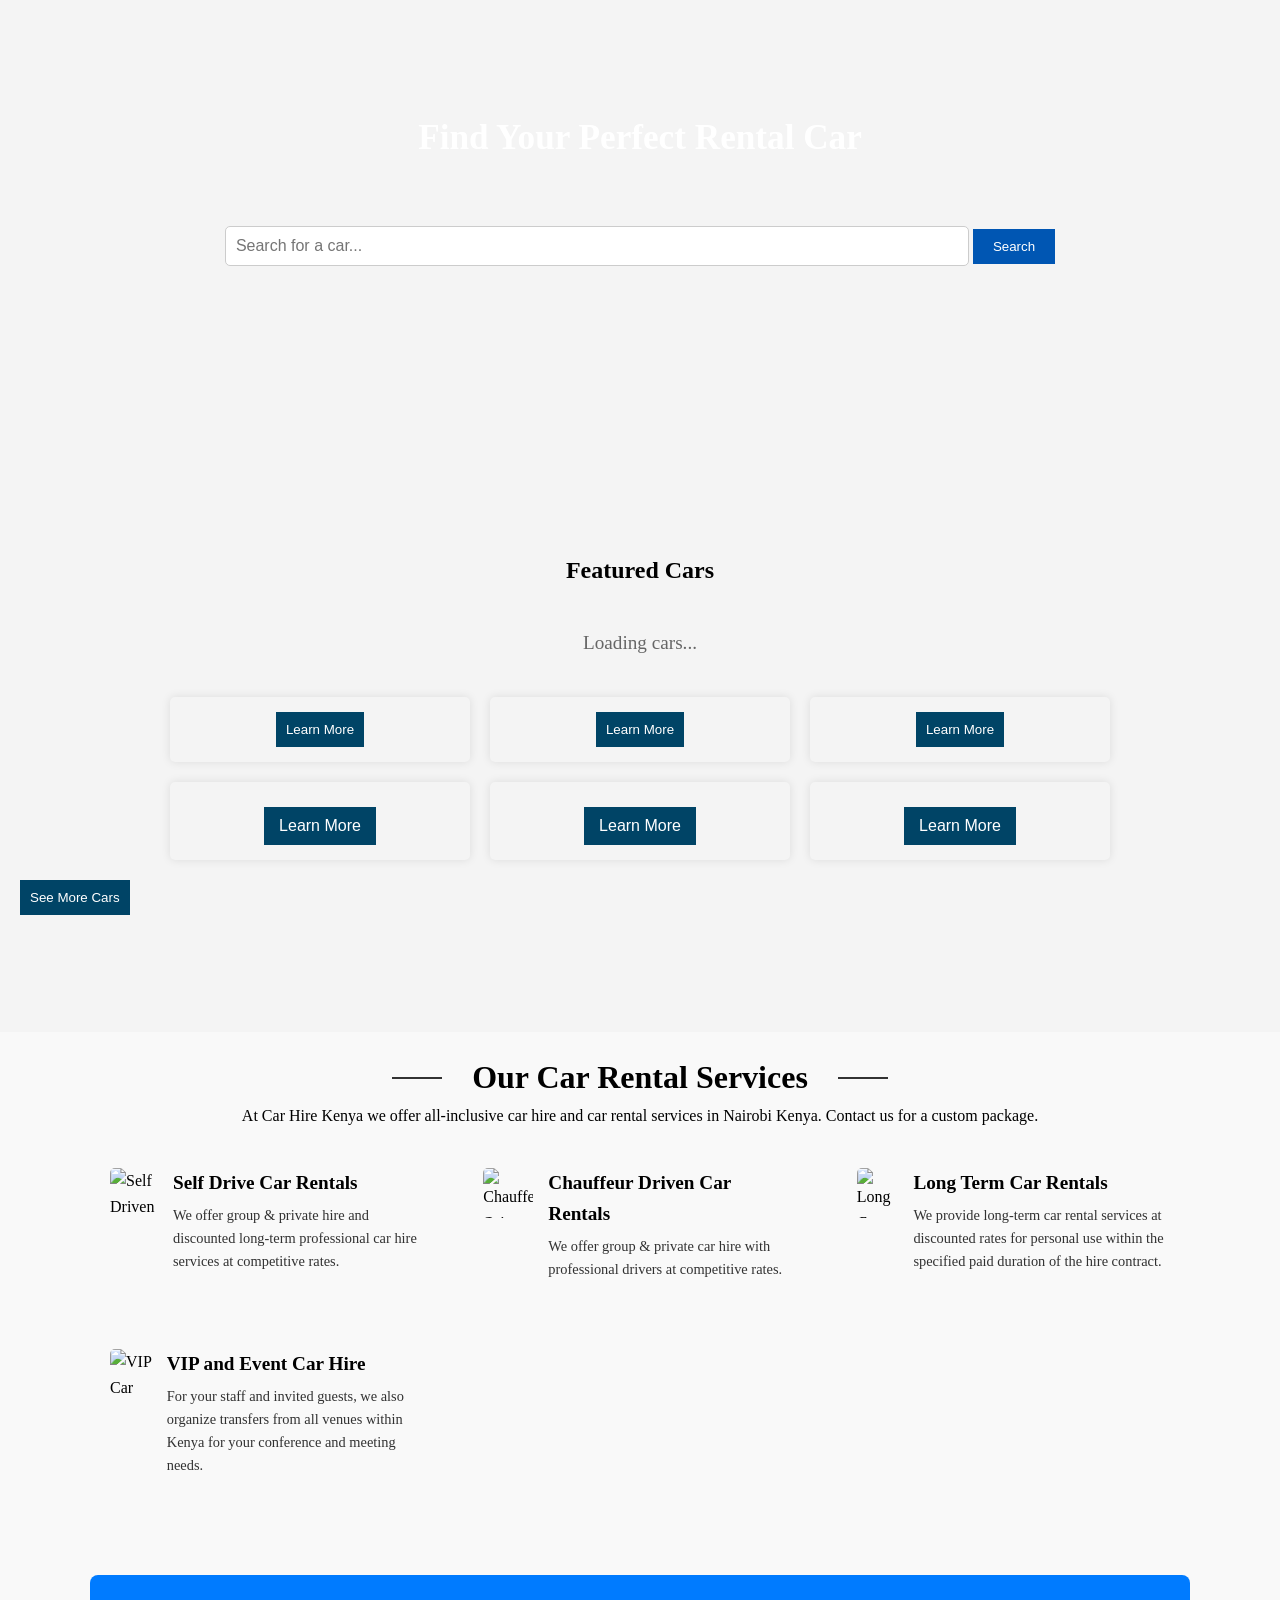
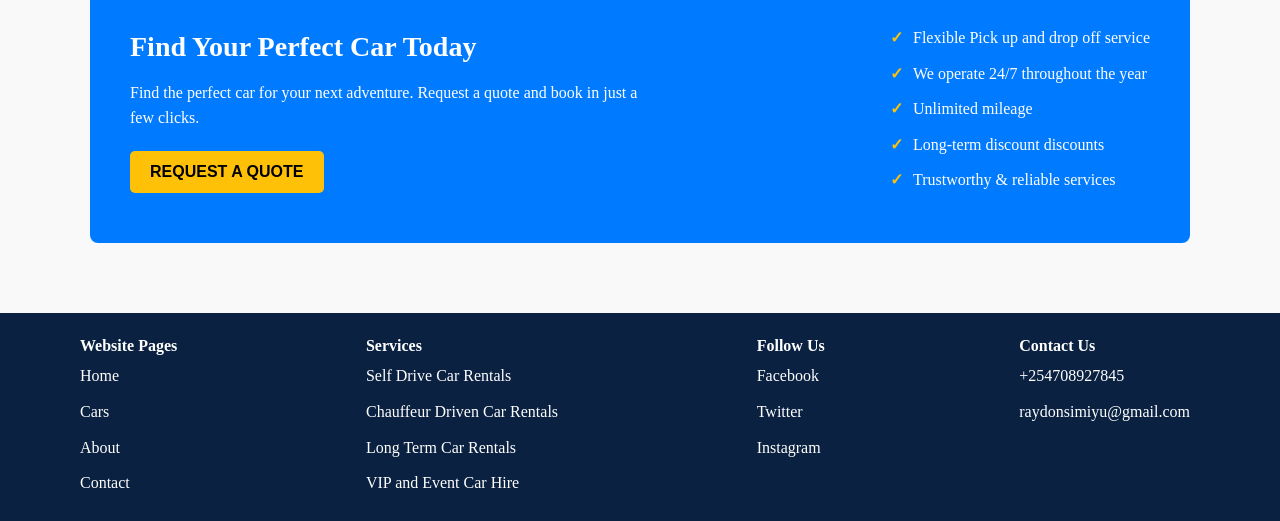
==== index.html @ e8caa2e8 "First commit" ====
<!DOCTYPE html>
<html lang="en">
<head>
    <meta charset="UTF-8">
    <meta name="viewport" content="width=device-width, initial-scale=1.0">
    <title>Group Five | Car Hiring Website</title>
    <link rel="stylesheet" href="styles.css">
</head>
<body>
    

    <section class="hero">
        <h1>Find Your Perfect Rental Car</h1>
        <input type="text" id="search" placeholder="Search for a car...">
        <button id="searchBtn">Search</button>
    </section>

    <section id="cars" class="featured-cars">
        <h2><b>Featured Cars</b></h2>
        <!-- Cars will be loaded dynamically -->
        <div id="loading">Loading cars...</div>
        <div class="car-list">
            <div class="car-card">
                    <button>Learn More</button>
              </a>
            </div>
            <div class="car-card">
                    <button>Learn More</button>
              </a>
              
            </div>
            <div class="car-card">
                
                    <button>Learn More</button>
                </a>
            </div>
            <div class="car-card">
                
                <button class="book-btn">Learn More</button>
            </div>
            <div class="car-card">
                
                <button class="book-btn">Learn More</button>
            </div>
            <div class="car-card">
                
                <button class="book-btn">Learn More</button>
            </div>
        </div>

        <div class="more-cars">
            <a href="cars.html">
                <button>See More Cars</button>
          </a>
        </div>
    </section>

    <section id="services" class="services-section">
        <section class="services-heading-section">
            <h2 class="services-section-h2">Our Car Rental Services</h2>
            <p>At Car Hire Kenya we offer all-inclusive car hire and car rental services in Nairobi Kenya. Contact us for a custom package.</p>
        </section>
        <div class="services-cards-container">
            <div class="service-card">
                <img src="./assets/icons/car-rentel.png" alt="Self Driven Car Rentals">
                <div class="service-content">
                    <h3>Self Drive Car Rentals</h3>
                    <p>We offer group & private hire and discounted long-term professional car hire services at competitive rates.</p>
                    
                </div>
            </div>
    
            <div class="service-card">
                <img src="./assets/icons/chauffer-driven-car-hire.png" alt="Chauffeur Driven Car Rental">
                <div class="service-content">
                    <h3>Chauffeur Driven Car Rentals</h3>
                    <p>We offer group & private car hire with professional drivers at competitive rates.</p>
                    
                </div>
            </div>
    
            <div class="service-card">
                <img src="./assets/icons/long-term-car-hire.png" alt="Long Term Car Rental">
                <div class="service-content">
                    <h3>Long Term Car Rentals</h3>
                    <p>We provide long-term car rental services at discounted rates for personal use within the specified paid duration of the hire contract.</p>
                    
                </div>
            </div>
    
            <div class="service-card">
                <img src="./assets/icons/vip-car-hire.png" alt="VIP Car Rental">
                <div class="service-content">
                    <h3>VIP and Event Car Hire</h3>
                    <p>For your staff and invited guests, we also organize transfers from all venues within Kenya for your conference and meeting needs.</p>
                    
                </div>
            </div>
        </div>
    </section>

    <section class="final-cta-section">
        <div class="rental-section">
            <div class="rental-content">
                <h2>Find Your Perfect Car Today</h2>
                <p>Find the perfect car for your next adventure. Request a quote and book in just a few clicks.</p>
                <a href="request-quote-page.html"><button class="last-cta-btn">REQUEST A QUOTE</button></a>
            </div>
            <div class="rental-features">
                <ul>
                    <li>Flexible Pick up and drop off service</li>
                    <li>We operate 24/7 throughout the year</li>
                    <li>Unlimited mileage</li>
                    <li>Long-term discount discounts</li>
                    <li>Trustworthy & reliable services</li>
                </ul>
            </div>
        </div>
    </section>

    <section class="footer-section">
        <div class="footer-section-container">
            <div class="site-pages">
                <h4>Website Pages</h4>
                <ul>
                    <li><a href="index.html">Home</a></li>
                    <li><a href="cars.html">Cars</a></li>
                    <li><a href="about-page.html">About</a></li>
                    <li><a href="contact-page.html">Contact</a></li>
                </ul>
            </div>
    
            <div class="services">
                <h4>Services</h4>
                <ul>
                    <li><a href="#">Self Drive Car Rentals</a></li>
                    <li><a href="#">Chauffeur Driven Car Rentals</a></li>
                    <li><a href="#">Long Term Car Rentals</a></li>
                    <li><a href="#">VIP and Event Car Hire</a></li>
                </ul>
            </div>
    
            <div class="social-media-links">
                <h4>Follow Us</h4>
                <ul>
                    <li><a href="https://www.facebook.com" target="_blank">Facebook</a></li>
                    <li><a href="https://www.twitter.com" target="_blank">Twitter</a></li>
                    <li><a href="https://www.instagram.com" target="_blank">Instagram</a></li>
                </ul>
            </div>
    
    
            <div class="contact-info">
                <h4>Contact Us</h4>
                <ul>
                    <li><a href="tel:+254708927845">+254708927845</a></li>
                </ul>
                <ul>
                    <li><a href="mailto:raydonsimiyu@gmail.com">raydonsimiyu@gmail.com</a></li>
                </ul>
                
            </div>
        </div>
        
    </section>

    <script type="module" src="script.js"></script>
</body>
</html>
---- styles.css ----
:root {
        
        --button-color: #007bff;
        --button-color-hover:#0056b3;
        --primary-color-dark:#db6f35;
        --text-dark:#333333;
        --text-light:#767268;
        --white-pure:#ffffff;
        --white-smoke:#f9f9f9;
        --max-width:1200px;
        --header-font:"Bebas Neue", sans-serif;          
    }

/* Global Styles */
* {
    padding: 0;
    margin: 0;
    box-sizing: border-box;
  }
  
  body {
    margin: 0;
    padding: 0;
    background-color: #f4f4f4;
    font-family: open sans;
    box-sizing: border-box;
    line-height: 1.6;
  }

 /* Navigation Bar */
.navbar {
    display: flex;
    justify-content: space-between;
    align-items: center;
    background: #0A2141;
    color: white;
    padding: 15px 20px;
  }
  
  .logo {
    font-size: 1.5rem;
    font-weight: bold;
  }.logo a {
    text-decoration: none;
    color: white;
  }

  .logo a:hover {
    text-decoration: none;
    color: #FFC107;
  }
  
  /* Navigation Links */
  .nav-links {
    list-style: none;
    display: flex;
    gap: 15px;
  }
  
  .nav-links li {
    display: inline;
  }
  
  .nav-links a {
    text-decoration: none;
    color: white;
    font-weight: 600;
    padding: 8px 5px;
    transition: 0.3s;
  }
  
  .nav-links a:hover {
    color: #FFC107;
    
  }
  
  /* Hamburger Menu Button */
  .hamburger {
    display: none; /* Hide by default */
    font-size: 1.8rem;
    background: none;
    border: none;
    color: white;
    cursor: pointer;
    transition: 0.3s;
  }
  
  /* Mobile Styles */
  @media (max-width: 768px) {
    .nav-links {
        display: none;
        flex-direction: column;
        position: absolute;
        top: 60px;
        right: 0;
        background: #0A2141;
        width: 100%;
        text-align: center;
        padding: 10px 0;
    }
  
    .nav-links.active {
        display: flex;
    }
  
    .nav-links li {
        display: block;
        padding: 10px 0;
    }
  
    .hamburger {
        display: block; /* Show hamburger menu */
    }

    .hero {
        background-size: contain;
    }
  }

.hero {
    text-align: center;
    padding: 50px 20px;
    background: #007BFF;
    color: white;
}
.hero {
    background: url(assets/hero-section-images/header-drone-image.erased.png) no-repeat center center/cover;
    
}

.hero {
    min-height: 59vh;
}

.hero h1 {
    font-size: 2.2em;
    margin-top: 60px;
    color: var(--white-pure);
}

.hero input {
    padding: 10px;
    width: 60%;
    margin-top: 60px;
}
.hero button {
    padding: 10px 20px;
    margin-top: 60px;
    cursor: pointer;
    background: #0056b3;
    color: white;
    border: none;
}

.featured-cars {
        text-align: center;
        padding: 20px 20px;
        
    }
    .featured-cars .h2 {
        margin-top: 20px;
        margin-bottom: 60px;
    }
    .car-list {
        display: flex;
        justify-content: center;
        gap: 20px;
        flex-wrap: wrap;
    }
    .car-card {
        background: white;
        padding: 20px;
        border-radius: 10px;
        box-shadow: 0 0 10px rgba(0, 0, 0, 0.1);
    }
    .car-card img {
        max-width: 100%;
        border-radius: 10px;
    }
    .book-btn {
        padding: 10px;
        background: #28a745;
        color: white;
        border: none;
        cursor: pointer;
        margin-top: 10px;
    }
    

    /* Services Section */
    
    .services-section {
        margin-top: 6%;
        margin-bottom: 0%;
        background-color: #F9F9F9;
    }
    
    .services-heading-section {
        text-align: center;
        padding: 20px;
    }
    
    .services-section-h2 {
        position: relative;
        display: inline-block;
        font-size: 2em;
        margin: 0;
        padding: 0 20px;
    }
    
    .services-section-h2::before,
    .services-section-h2::after {
        content: '';
        position: absolute;
        top: 50%;
        width: 50px;
        height: 2px;
        background-color: #333;
    }
    
    .services-section-h2::before {
        left: -60px;
    }
    
    .services-section-h2::after {
        right: -60px;
    }
    
    @media (max-width: 600px) {
        .services-section-h2::before,
        .services-section-h2::after {
            display: none;
            
        }
    }
    
    .services-cards-container {
        max-width: 1100px;
        margin: auto;
        display: grid;
        grid-template-columns: repeat(auto-fit, minmax(300px, 1fr));
        gap: 20px;
        justify-content: center;
        grid-auto-flow: row dense; /* Helps in handling the layout */
    }
    
    .service-card {
        background: rgba(255, 255, 255, 0.05);
        padding: 20px;
        border-radius: 10px;
        display: flex;
        align-items: flex-start;
        gap: 15px;
        transition: transform 0.3s ease;
    }
    
    .service-card:hover {
        transform: translateY(-5px);
    }
    
    .service-card img {
        width: 50px;
        height: 50px;
    }
    
    .service-content h3 {
        font-size: 1.2em;
        margin-bottom: 5px;
    }
    
    .service-content p {
        font-size: 0.9em;
        opacity: 0.8;
        margin-bottom: 8px;
    }
    
    .service-content a {
        color: #4a90e2;
        text-decoration: none;
        font-weight: bold;
        font-size: 0.9em;
    }
    
    /* Responsive Design */
    @media (max-width: 768px) {
        .service-card:nth-child(odd):last-child {
        grid-column: span 2;
        justify-self: center;
        max-width: 50%;
    }
    }
  
    /*Final CTA Section*/
.final-cta-section {
    background: #F9F9F9;
    padding: 20px
  }
  
  .rental-section {
    background: #007BFF;
    color: #fff;
    padding: 40px;
    border-radius: 8px;
    display: flex;
    justify-content: space-between;
    align-items: center;
    max-width: 1100px;
    margin: 50px auto;
  }
  .rental-content {
    max-width: 50%;
  }
  .rental-content h2 {
    font-size: 28px;
    margin-bottom: 10px;
  }
  .rental-content p {
    font-size: 16px;
    margin-bottom: 20px;
  }
  .last-cta-btn {
    background: #FFC107;
    color: #000;
    padding: 12px 20px;
    border: none;
    font-size: 16px;
    font-weight: bold;
    border-radius: 5px;
    cursor: pointer;
  }
  .rental-features {
    max-width: 45%;
  }
  .rental-features ul {
    list-style: none;
    padding: 0;
  }
  .rental-features ul li {
    font-size: 16px;
    margin: 10px 0;
  }
  .rental-features ul li::before {
    content: '\2713'; /* Checkmark */
    color: #FFC107;
    font-weight: bold;
    margin-right: 10px;
  }

  @media (max-width: 768px) {
    .rental-section {
      flex-direction: column;
      text-align: center;
    }
    .rental-content {
      max-width: 100%;
      text-align: center;
    }
    .rental-features {
      max-width: 100%;
      text-align: left;
    }
  }


    /* Car Listings Page */
    .car-listings {
        padding: 20px;
        text-align: center;
    }

    .car-list {
        display: flex;
        flex-wrap: wrap;
        justify-content: center;
        gap: 20px;
    }

    .car-card {
        background: #f4f4f4;
        padding: 15px;
        width: 300px;
        border-radius: 5px;
        text-align: center;
    }

    .car-card img {
        max-width: 100%;
        height: auto;
        border-radius: 5px;
    }

    .book-btn {
        background: #004466;
        color: white;
        padding: 10px;
        border: none;
        cursor: pointer;
        margin-top: 10px;
    }

    .book-btn:hover {
        background: #003355;
    }

    /* Responsive Car Listings */
    @media (max-width: 768px) {
        .car-list {
            flex-direction: column;
            align-items: center;
        }
    }

    /* Contact Page */
    .contact-section {
        max-width: 600px;
        margin: 20px auto;
        padding: 20px;
        text-align: center;
    }

    #call-button {
        background: #FFC107;
        color: #000;
        padding: 12px 20px;
        border: none;
        font-size: 16px;
        font-weight: bold;
        border-radius: 5px;
        cursor: pointer;
    }

    #call-button:hover {
        background: #003355;
        color: #FFC107;
    }

    .contact-section a #call-button:hover {
        color: #FFC107;
        text-decoration: none;
    }
    

    /* About page */
    .about-section {
        max-width: 800px;
        margin: 20px auto;
        padding: 20px;
        text-align: center;
    }

    /* Login page */
    form {
        display: flex;
        flex-direction: column;
        max-width: 600px;
                    
    }

    input, textarea {
        margin-bottom: 10px;
        padding: 10px;
        font-size: 1em;
        width: 100%;
        border: 1px solid #ccc;
        border-radius: 5px;
    }

    button {
        background: #004466;
        color: white;
        padding: 10px;
        border: none;
        cursor: pointer;
    }

    button:hover {
        background: #003355;
        color: #FFC107;
    }

    .login-section a:hover {
        color: #FFC107;
        text-decoration: none;
    }

    /*Car Details page */
    .home a {
        color: white;
        text-decoration: none;
    }

    /* Car Details Section */
    .car-details {
        max-width: 800px;
        margin: 20px auto;
        text-align: center;
    }

    .car-details h2 {
        margin-bottom: 10px;
    }

    /* Slideshow Styles */
    .slideshow-container {
        position: relative;
        max-width: 100%;
        margin: auto;
    }

    .slide {
        display: none;
    }

    img {
        width: 100%;
        border-radius: 5px;
    }

    /* Navigation Buttons */
    .prev, .next {
        position: absolute;
        top: 50%;
        transform: translateY(-50%);
        padding: 10px;
        color: white;
        background: rgba(0, 0, 0, 0.5);
        cursor: pointer;
        font-size: 20px;
        border: none;
    }

    .prev { left: 10px; }
    .next { right: 10px; }

    .prev:hover, .next:hover {
        background: rgba(0, 0, 0, 0.8);
    }

    /* Car Info Section */
    .car-info {
        margin-top: 20px;
        padding: 15px;
        background: #f4f4f4;
        border-radius: 5px;
    }

    .book-btn {
        background: #004466;
        color: white;
        padding: 10px 15px;
        border: none;
        cursor: pointer;
        font-size: 1em;
        margin-top: 10px;
    }

    .book-btn:hover {
        background: #003355;
    }

    .more-cars {
        background: #004466;
        color: white;
        padding: 0px 0px;
        border: none;
        cursor: pointer;
        font-size: 1em;
        max-width: fit-content;
        align-items: center;
        justify-self: center;
        align-self: center;
        align-content: center;
        margin-top: 20px;
        margin-bottom: 20px;
    }
    /* Responsive Design */
    @media (max-width: 768px) {
        .prev, .next {
            font-size: 16px;
            padding: 8px;
        }
    }


    /*footer-section */
    .footer-section-container {
        display: flex;
        justify-content: space-between;
        align-items: left;
        background-color: #0A2141;
        color: #fff;
        padding: 20px;
        text-align: left;
        justify-items: left;
    }
    
    .footer-section-container ul li a {
        color: #fff;
        align-self: left;
        margin-right: 10px;
        text-decoration: none;
    }
    .footer-section-container a:hover {
        color: #FFC107;
        text-decoration: underline;
    }
    
    .footer-section-container ul {
        display: flex;
        flex-direction: column;
        text-align: left;
    }
    
    .footer-section-container ul li {
        list-style: none;
        margin: 5px 0px;
    }
    
    .footer-section-container .site-pages, .services, .social-media-links, .contact-info {
        margin-left: 60px;
    }
    
    .footer-section-container .contact-info {
        margin-right: 60px;
    }
    
    /* Responsive Design */
    @media (max-width: 768px) {
        .footer-section-container {
        flex-direction: column;
        text-align: left;
        height: auto;
        justify-content: space-between;
        }
    
        .footer-section-container .site-pages, .services, .social-media-links, .contact-info {
        margin-bottom: 60px;
        }
    }

    /* Footer */
    footer {
        background-color: #767268;
        margin-bottom: 0px;
        margin-top: 0px;
        text-align: center;
    }

    /* Make Footer Responsive */
    @media (max-width: 768px) {
        footer {
            font-size: 0.9em;
        }
    }


#loading {
    text-align: center;
    padding: 2em;
    font-size: 1.2em;
    color: #666;
}

.error-message {
    color: #721c24;
    background-color: #f8d7da;
    border: 1px solid #f5c6cb;
    padding: 1rem;
    margin: 1rem 0;
    border-radius: 4px;
    display: none;
}

.success-message {
    color: #155724;
    background-color: #d4edda;
    border: 1px solid #c3e6cb;
    padding: 1rem;
    margin: 1rem 0;
    border-radius: 4px;
    display: none;
}

.login-section,
.register-section {
    max-width: 400px;
    margin: 2rem auto;
    padding: 2rem;
    border: 1px solid #ddd;
    border-radius: 8px;
}

.login-section form,
.register-section form {
    display: flex;
    flex-direction: column;
}

.login-section form label,
.register-section form label {
    margin-top: 1rem;
    font-weight: bold;
}

.login-section form input,
.register-section form input {
    padding: 0.5rem;
    margin-top: 0.5rem;
    border: 1px solid #ddd;
    border-radius: 4px;
}

.login-section form button,
.register-section form button {
    margin-top: 1.5rem;
    padding: 0.75rem;
    background-color: #007bff;
    color: white;
    border: none;
    border-radius: 4px;
    cursor: pointer;
    font-size: 1rem;
}

.login-section form button:hover,
.register-section form button:hover {
    background-color: #0056b3;
}
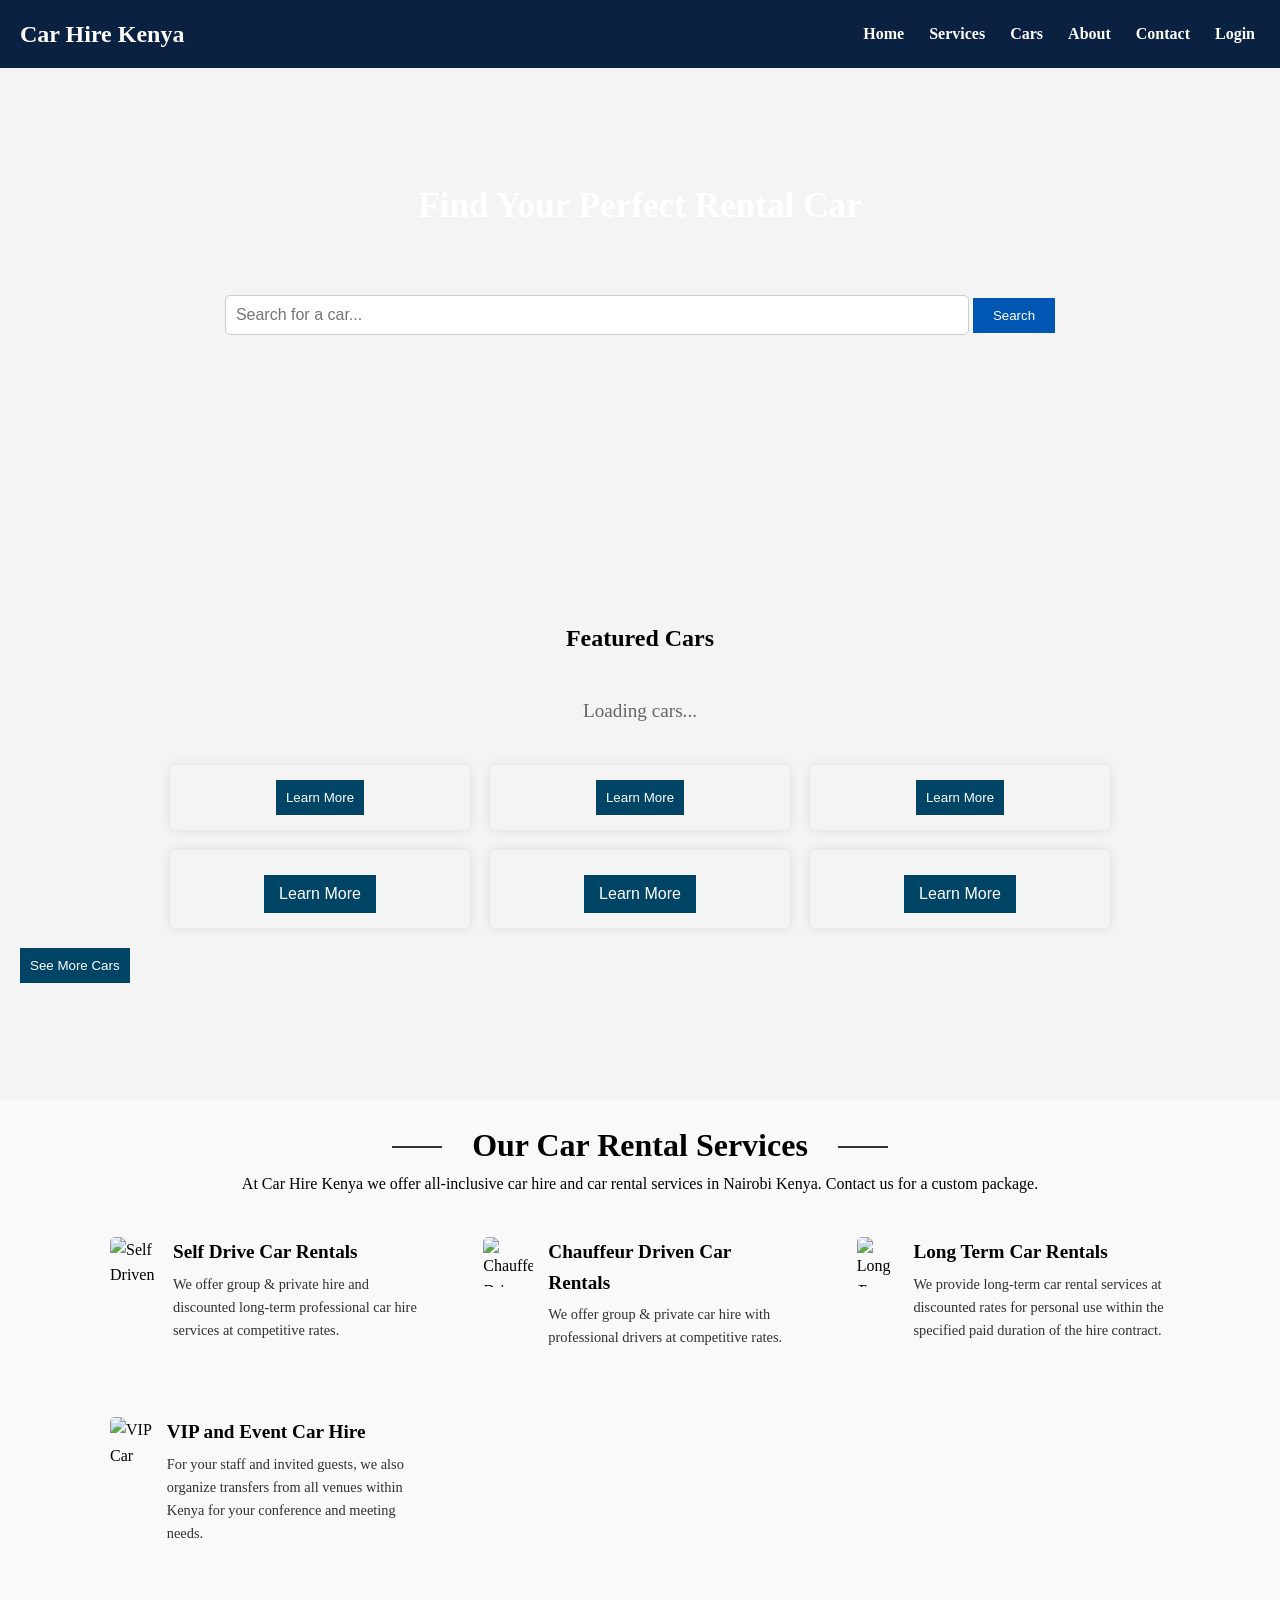
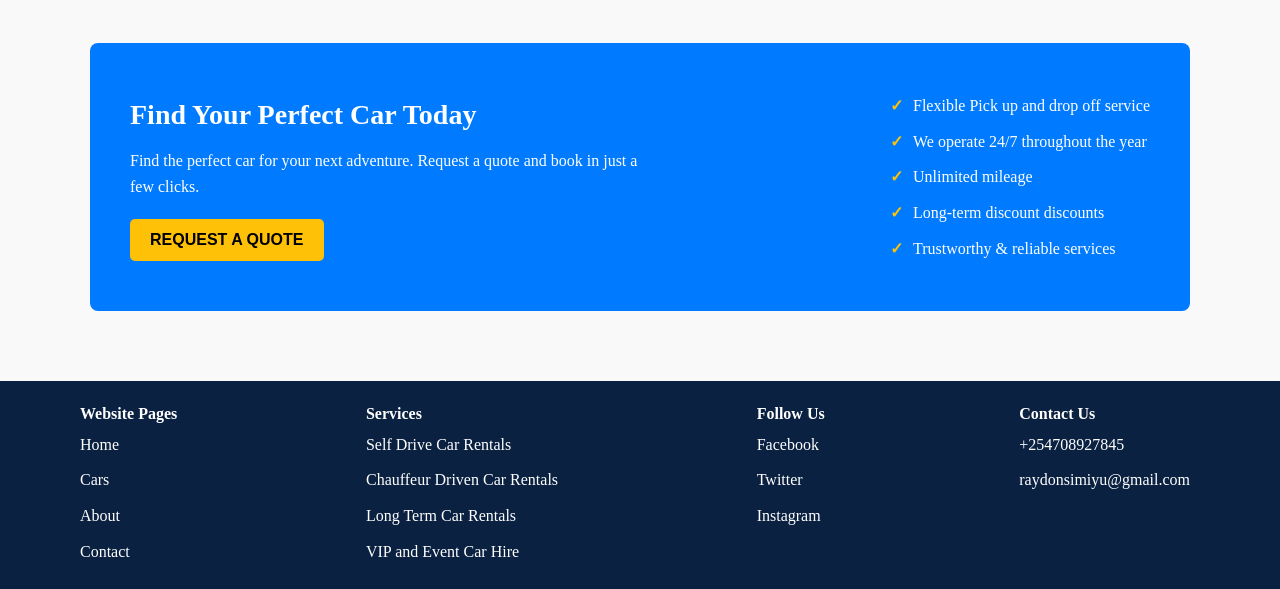
==== commit e2117c80: "1. Fixed the footer section on the car details page 2. Fixed the popup page on the car details page " ====
--- a/index.html
+++ b/index.html
@@ -7,7 +7,20 @@
     <link rel="stylesheet" href="styles.css">
 </head>
 <body>
-    
+    <nav class="navbar">
+        <div class="logo">Car Hire Kenya</div>
+        <button class="hamburger" id="hamburger">
+            ☰
+        </button>
+        <ul class="nav-links" id="nav-links">
+            <li><a href="index.html">Home</a></li>
+            <li><a href="#" onclick="scrollToServices()">Services</a></li>
+            <li><a href="cars.html">Cars</a></li>
+            <li><a href="about-page.html">About</a></li>
+            <li><a href="contact.html">Contact</a></li>
+            <li><a href="login.html">Login</a></li>
+        </ul>
+    </nav>
 
     <section class="hero">
         <h1>Find Your Perfect Rental Car</h1>
--- a/styles.css
+++ b/styles.css
@@ -12,6 +12,11 @@
     }
 
 /* Global Styles */
+html, body {
+    height: 100%;
+    margin: 0;
+  }
+
 * {
     padding: 0;
     margin: 0;
@@ -25,6 +30,13 @@
     font-family: open sans;
     box-sizing: border-box;
     line-height: 1.6;
+    min-height: 100vh;
+    display: flex;
+    flex-direction: column;
+  }
+
+  main.main {
+    flex: 1 0 auto;
   }
 
  /* Navigation Bar */
@@ -585,6 +597,7 @@
     /*footer-section */
     .footer-section-container {
         display: flex;
+        flex-shrink: 0;
         justify-content: space-between;
         align-items: left;
         background-color: #0A2141;
@@ -725,4 +738,49 @@
 .login-section form button:hover,
 .register-section form button:hover {
     background-color: #0056b3;
+}
+
+/* styles for the modal popup */
+/* Modal (used by car-details popup) */
+.modal {
+  display: none; /* controlled via JS */
+  position: fixed;
+  z-index: 9999;
+  left: 0;
+  top: 0;
+  width: 100%;
+  height: 100%;
+  background-color: rgba(0,0,0,0.5);
+  align-items: center;
+  justify-content: center;
+  padding: 20px;
+}
+
+.modal.open,
+.modal[style*="display: flex"] {
+  display: flex;
+}
+
+.modal-content {
+  background-color: #ffffff;
+  margin: 0 auto;
+  padding: 20px;
+  border-radius: 8px;
+  width: 100%;
+  max-width: 760px;
+  max-height: 90vh;
+  overflow: auto;
+  box-shadow: 0 8px 24px rgba(0,0,0,0.3);
+}
+
+.modal .close {
+  color: #444;
+  float: right;
+  font-size: 28px;
+  font-weight: bold;
+  cursor: pointer;
+}
+
+.modal .close:hover {
+  color: #000;
 }
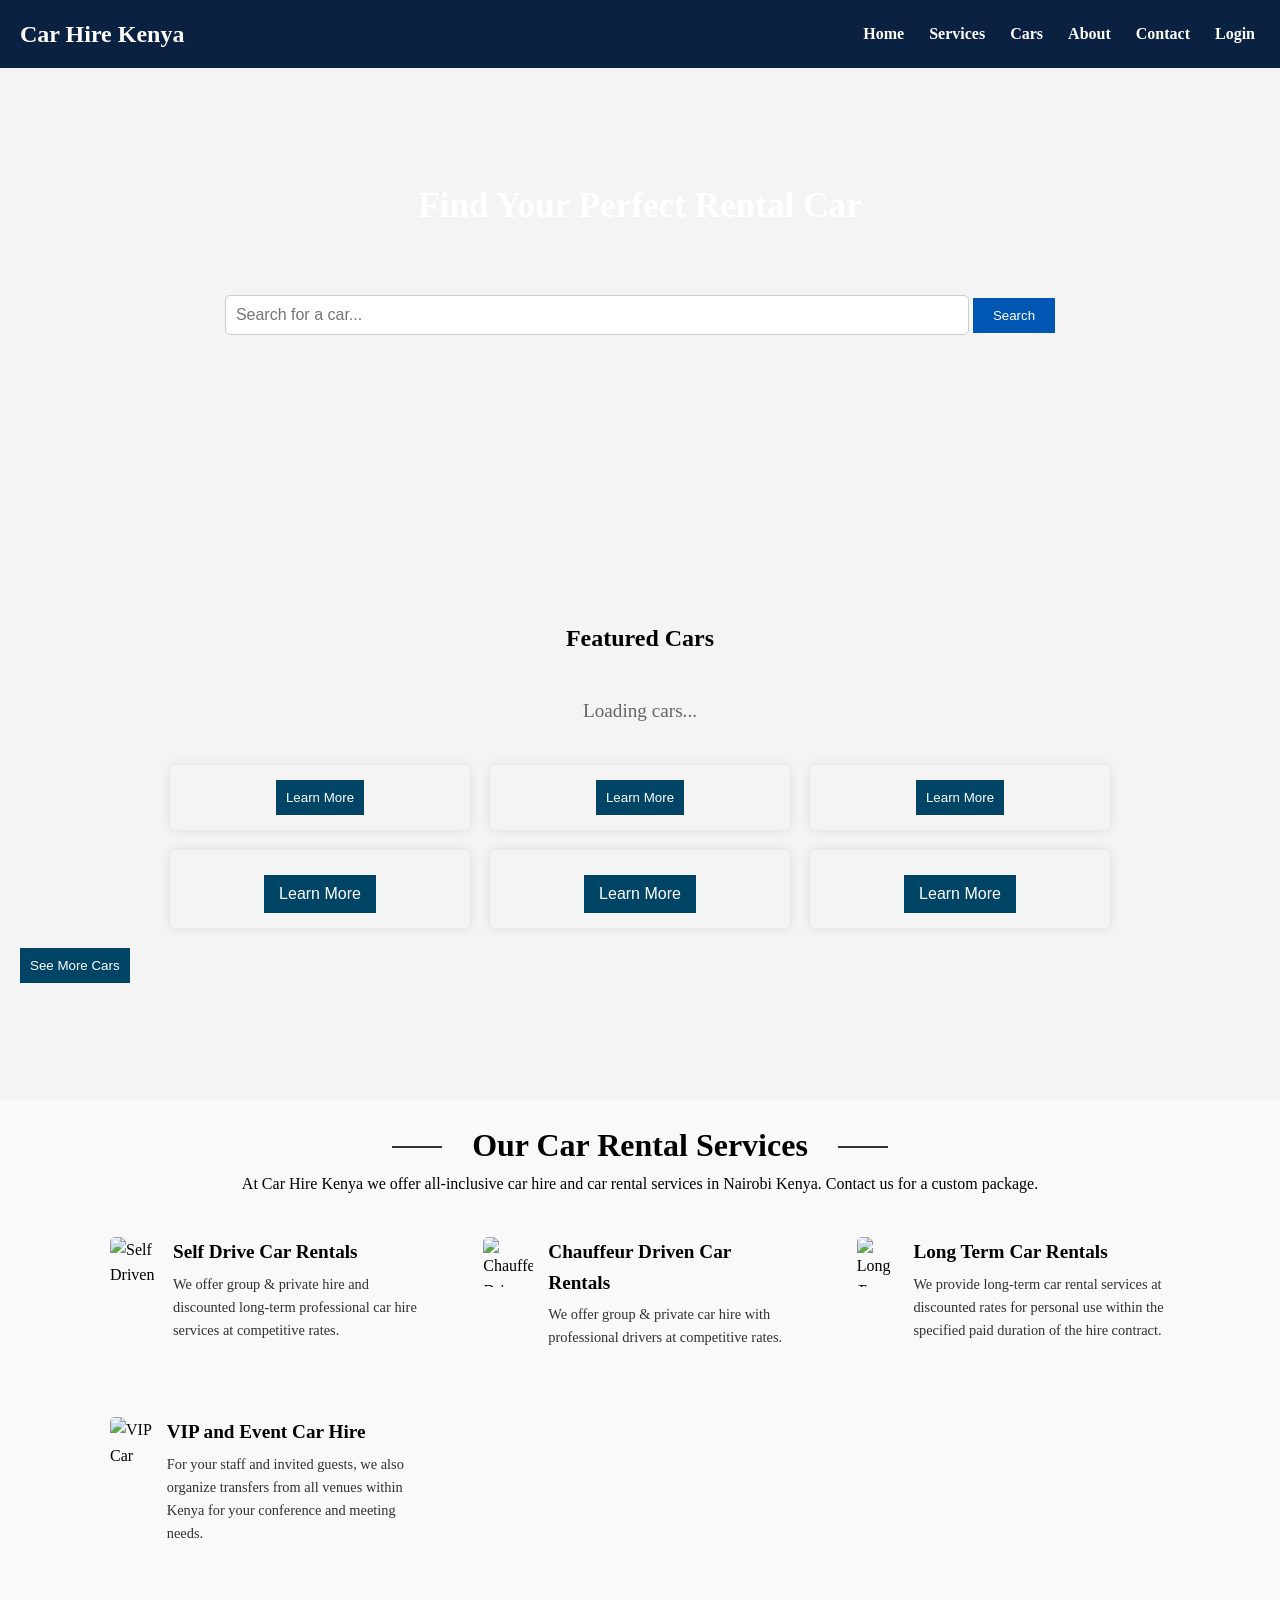
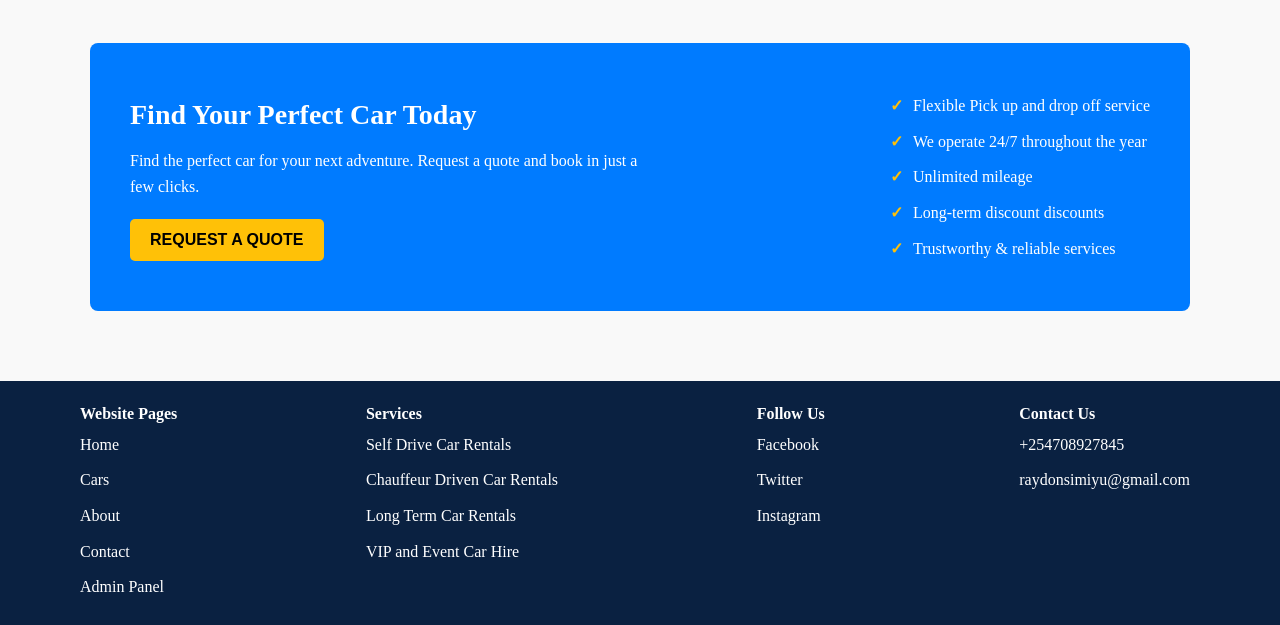
==== commit 6848d198: "Fixed the table on the admin panel page" ====
--- a/index.html
+++ b/index.html
@@ -140,6 +140,7 @@
                     <li><a href="cars.html">Cars</a></li>
                     <li><a href="about-page.html">About</a></li>
                     <li><a href="contact-page.html">Contact</a></li>
+                    <li><a href="admin-panel.html">Admin Panel</a></li>
                 </ul>
             </div>
     
